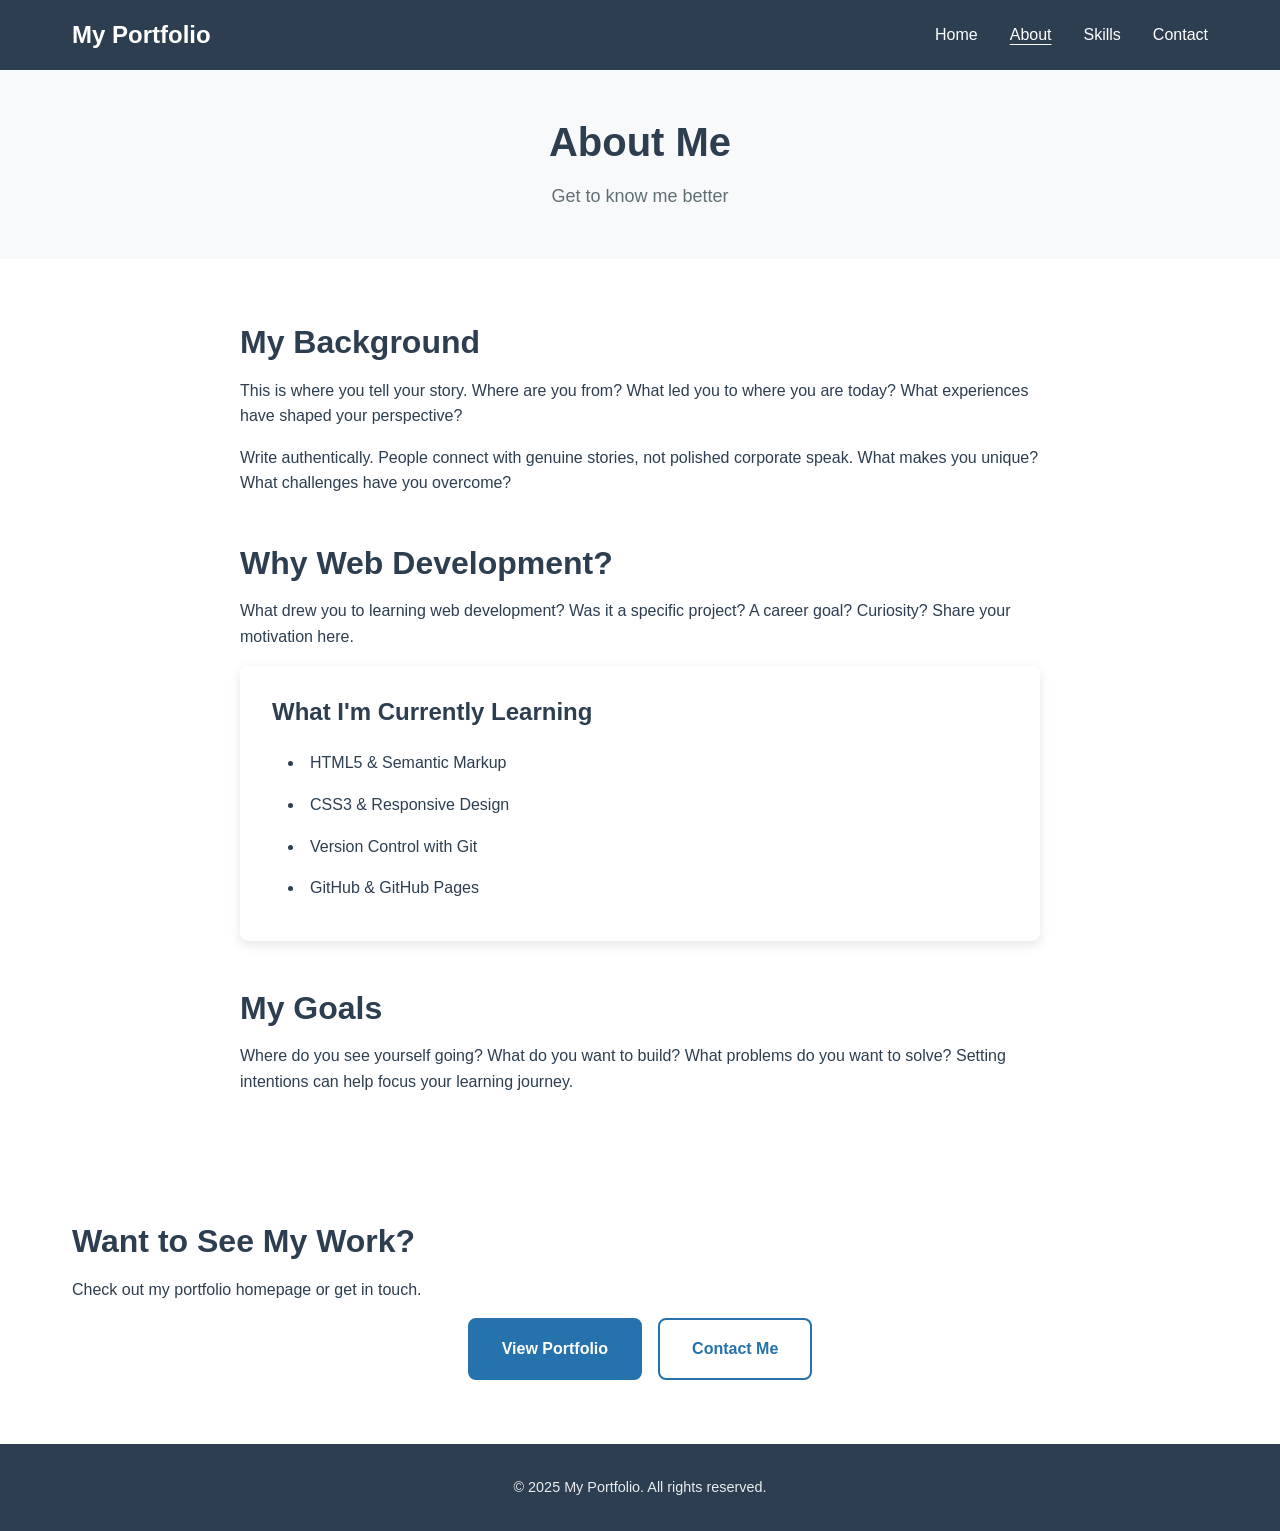
==== about.html @ 3eed1a19 "Initial commit" ====
<!DOCTYPE html>
<!--
================================================================================
about.html — Your About Page
================================================================================

This is a secondary page. It shares the same CSS file as index.html, which means
it automatically has the same styling. The header and footer are duplicated here
to keep navigation consistent across pages.

In larger projects, you'd use templates or includes to avoid this duplication.
For now, if you change the header in one file, remember to change it in the other.

================================================================================
-->
<html lang="en">

<head>
    <meta charset="UTF-8">
    <meta name="viewport" content="width=device-width, initial-scale=1.0">
    <meta name="description" content="Learn more about me and my journey">
    <!--
    Each page can have its own description. This helps search engines understand
    what this particular page is about.
    -->

    <title>About Me | My Portfolio</title>
    <!--
    A common pattern: [Page Name] | [Site Name]
    This helps users identify tabs and appears in search results.
    -->

    <link rel="stylesheet" href="styles.css">
    <!--
    Same stylesheet as index.html—this is why both pages look consistent.
    -->

    <!-- Exercise 25: Add your favicon link here too
    <link rel="icon" type="image/x-icon" href="favicon.ico">
    -->
</head>

<body>

    <a href="#main" class="skip-link">Skip to main content</a>
    <!--
    The same skip link as on index.html. See the comment there.
    -->

    <header>
        <!--
        This header is identical to index.html. On a real site, you'd want
        to keep these in sync.
        -->
        <div class="container header-content">
            <a href="index.html" class="logo">My Portfolio</a>

            <nav class="main-nav" aria-label="Main">
                <ul>
                    <li><a href="index.html">Home</a></li>
                    <li><a href="about.html" class="active">About</a></li>
                    <!--
                    Notice class="active" on the About link. This indicates
                    the current page. You could style .active differently in
                    CSS to show users where they are.
                    -->
                    <li><a href="index.html#skills">Skills</a></li>
                    <!--
                    index.html#skills links to the index page and then scrolls
                    to the element with id="skills". This works across pages.
                    -->
                    <li><a href="index.html#contact">Contact</a></li>
                </ul>
            </nav>
        </div>
    </header>

    <main id="main">

        <section class="section page-header">
            <!--
            A simpler header for secondary pages—not as tall as the homepage hero.
            -->
            <div class="container">
                <h1>About Me</h1>
                <p class="page-subtitle">Get to know me better</p>
            </div>
        </section>

        <section class="section">
            <div class="container">
                <article class="about-content">
                    <!--
                    The <article> element indicates self-contained content that
                    could stand on its own. It's appropriate for blog posts,
                    news articles, or in this case, an about-me section.
                    -->

                    <h2>My Background</h2>

                    <p>
                        This is where you tell your story. Where are you from?
                        What led you to where you are today? What experiences
                        have shaped your perspective?
                    </p>

                    <p>
                        Write authentically. People connect with genuine stories,
                        not polished corporate speak. What makes you unique?
                        What challenges have you overcome?
                    </p>

                    <!--
                    → Exercise 25: Replace all this placeholder content with
                      real information about yourself.
                    -->

                    <h2>Why Web Development?</h2>

                    <p>
                        What drew you to learning web development? Was it a
                        specific project? A career goal? Curiosity? Share your
                        motivation here.
                    </p>

                    <div class="card">
                        <h3>What I'm Currently Learning</h3>

                        <ul class="skills-list">
                            <li>HTML5 & Semantic Markup</li>
                            <li>CSS3 & Responsive Design</li>
                            <li>Version Control with Git</li>
                            <li>GitHub & GitHub Pages</li>
                        </ul>
                        <!--
                        Update this list with what you're actually learning.
                        -->
                    </div>

                    <h2>My Goals</h2>

                    <p>
                        Where do you see yourself going? What do you want to build?
                        What problems do you want to solve? Setting intentions can
                        help focus your learning journey.
                    </p>

                </article>
            </div>
        </section>

        <section class="section cta-section">
            <!--
            CTA stands for "call to action"—encouraging visitors to do something.
            -->
            <div class="container">
                <h2>Want to See My Work?</h2>
                <p>Check out my portfolio homepage or get in touch.</p>
                <div class="cta-buttons">
                    <a href="index.html" class="btn btn-primary">View Portfolio</a>
                    <a href="index.html#contact" class="btn">Contact Me</a>
                </div>
            </div>
        </section>

    </main>

    <footer>
        <div class="container">
            <p>&copy; 2025 My Portfolio. All rights reserved.</p>
        </div>
    </footer>

</body>
</html>
---- styles.css ----
/*
================================================================================
styles.css — The Stylesheet
================================================================================

This file controls how your HTML looks. Both index.html and about.html link
to this same file, which is why they share the same styling.

The file is organized into sections. Use the table of contents below to find
specific areas, or just scroll through to explore.

Table of Contents:
1. CSS Variables
2. Reset & Base Styles
3. Typography
4. Layout & Container
5. Header & Navigation
6. Hero Section
7. Sections & Cards
8. Buttons
9. About Page
10. Footer
11. Images
12. Utilities
13. Responsive Styles (Media Queries)

================================================================================
*/


/*
================================================================================
1. CSS VARIABLES
================================================================================

Variables let you define values once and reuse them throughout. They're defined
with -- prefix and used with var(). Changing a variable here changes it
everywhere it's used.

→ Exercise 13: Try changing these colors and watch what happens
*/

:root {
    /* Colors */
    --primary-color: #2c3e50;
    --secondary-color: #34495e;
    --accent-color: #2672ad;
    --text-dark: #2c3e50;
    --text-light: #5f6f73;
    /*
    The accent and light-text colors are chosen so that text stays readable:
    white on the accent color, and light text on the light background, both
    pass the 4.5 to 1 contrast ratio that accessibility guidelines ask for.
    If you change them, a contrast checker will tell you whether they still pass.
    */
    --white: #ffffff;
    --light-gray: #f8f9fa;

    /* Spacing - rem units scale with user's font size preferences */
    --spacing-xs: 0.5rem;
    --spacing-sm: 1rem;
    --spacing-md: 2rem;
    --spacing-lg: 3rem;
    --spacing-xl: 4rem;

    /* Typography */
    --font-main: 'Segoe UI', Tahoma, Geneva, Verdana, sans-serif;

    /* Animation */
    --transition-fast: 0.2s ease;
    --transition-normal: 0.3s ease;

    /* Border radius */
    --radius-sm: 4px;
    --radius-md: 8px;
    --radius-lg: 16px;

    /* Shadows */
    --shadow-sm: 0 2px 4px rgba(0, 0, 0, 0.1);
    --shadow-md: 0 4px 12px rgba(0, 0, 0, 0.1);
    --shadow-lg: 0 8px 25px rgba(0, 0, 0, 0.15);
}


/*
================================================================================
2. RESET & BASE STYLES
================================================================================

Browsers have default styles that vary. These rules create a consistent
starting point.
*/

* {
    margin: 0;
    padding: 0;
    box-sizing: border-box;
    /*
    box-sizing: border-box makes width include padding and border.
    Without this, a 200px wide element with 20px padding would actually
    be 240px wide. With border-box, it stays 200px and the content shrinks.
    */
}

html {
    scroll-behavior: smooth;
    /*
    Makes anchor links (#section) scroll smoothly instead of jumping.
    → Exercise 12: Click a navigation link to see this in action
    */
}

body {
    font-family: var(--font-main);
    line-height: 1.6;
    color: var(--text-dark);
    background-color: var(--white);
    min-height: 100vh;
    display: flex;
    flex-direction: column;
    /*
    Flexbox on body with column direction helps position the footer.
    → Exercise 21: See how margin-top: auto on footer uses this
    */
}


/*
================================================================================
3. TYPOGRAPHY
================================================================================
*/

h1, h2, h3, h4, h5, h6 {
    font-weight: 700;
    line-height: 1.2;
    margin-bottom: var(--spacing-sm);
}

h1 { font-size: 2.5rem; }
h2 { font-size: 2rem; }
h3 { font-size: 1.5rem; }

p {
    margin-bottom: var(--spacing-sm);
}

p:last-child {
    margin-bottom: 0;
    /* Removes bottom margin from the last paragraph in a container */
}

strong { font-weight: 700; }
em { font-style: italic; }

a {
    color: var(--accent-color);
    text-decoration: none;
    transition: color var(--transition-fast);
}

a:hover {
    color: var(--primary-color);
    text-decoration: underline;
}

a:focus {
    outline: 2px solid var(--accent-color);
    outline-offset: 2px;
    /*
    Focus styles are essential for keyboard navigation.
    → Exercise 23: Press Tab to move through links and see this outline
    */
}

/*
The skip link is the first link on every page. It is hidden until a keyboard
user presses Tab, then it appears at the top left. Following it jumps past
the navigation to the main content. Screen readers still announce it while it
is hidden, because clip hides it visually without removing it from the page.
→ Exercise 23: Press Tab once on a freshly loaded page to see it
*/
.skip-link {
    position: absolute;
    left: 0;
    top: 0;
    width: 1px;
    height: 1px;
    overflow: hidden;
    clip: rect(0 0 0 0);
    white-space: nowrap;
}

.skip-link:focus {
    width: auto;
    height: auto;
    clip: auto;
    padding: var(--spacing-xs) var(--spacing-sm);
    background-color: var(--white);
    color: var(--primary-color);
    outline: 2px solid var(--accent-color);
    z-index: 1000;
}


/*
================================================================================
4. LAYOUT & CONTAINER
================================================================================
*/

.container {
    width: 100%;
    max-width: 1200px;
    margin: 0 auto;
    padding: 0 var(--spacing-md);
    /*
    max-width prevents content from stretching too wide on large screens.
    margin: 0 auto centers the container (auto left/right margins split
    available space evenly).
    
    → Exercise 19: Try changing max-width or removing margin: 0 auto
    */
}


/*
================================================================================
5. HEADER & NAVIGATION
================================================================================

→ Exercise 20: Explore position: sticky here
*/

header {
    background-color: var(--primary-color);
    color: var(--white);
    padding: var(--spacing-sm) 0;
    position: sticky;
    top: 0;
    z-index: 100;
    /*
    position: sticky + top: 0 makes the header stick to the top when you scroll.
    z-index ensures it appears above other content.
    
    Try changing sticky to fixed or relative and scroll your page.
    */
}

.header-content {
    display: flex;
    justify-content: space-between;
    align-items: center;
    /*
    Flexbox places logo on left, nav on right.
    justify-content: space-between pushes them to opposite ends.
    */
}

.logo {
    font-size: 1.5rem;
    font-weight: 700;
    color: var(--white);
    text-decoration: none;
}

.logo:hover {
    color: var(--light-gray);
    text-decoration: none;
}

.main-nav ul {
    display: flex;
    list-style: none;
    gap: var(--spacing-md);
    /* gap creates space between flex items */
}

.main-nav a {
    color: var(--white);
    text-decoration: none;
    padding: var(--spacing-xs) 0;
}

.main-nav a:hover,
.main-nav a.active {
    text-decoration: underline;
    text-underline-offset: 4px;
}

.main-nav a:focus {
    outline: 2px solid var(--white);
    outline-offset: 2px;
}


/*
================================================================================
6. HERO SECTION
================================================================================

→ Exercise 14: Try changing the background to a gradient
→ Exercise 17: Experiment with text-align
*/

.hero {
    background-color: var(--primary-color);
    /*
    Try replacing with:
    background: linear-gradient(135deg, var(--primary-color), var(--accent-color));
    */
    color: var(--white);
    text-align: center;
    padding: var(--spacing-xl) 0;
}

.hero h1 {
    margin-bottom: var(--spacing-md);
}

.hero-text {
    font-size: 1.25rem;
    max-width: 600px;
    margin: 0 auto var(--spacing-md);
    opacity: 0.9;
}


/*
================================================================================
7. SECTIONS & CARDS
================================================================================

→ Exercise 15: Explore padding here
→ Exercise 16: Experiment with border-radius and borders
→ Exercise 18: Try adding section-specific styles
→ Exercise 22: Add hover effects
*/

.section {
    padding: var(--spacing-xl) 0;
}

.page-header {
    background-color: var(--light-gray);
    text-align: center;
    padding: var(--spacing-lg) 0;
}

.page-subtitle {
    color: var(--text-light);
    font-size: 1.125rem;
}

.card {
    background-color: var(--white);
    padding: var(--spacing-md);
    border-radius: var(--radius-md);
    box-shadow: var(--shadow-md);
    transition: transform var(--transition-fast), box-shadow var(--transition-fast);
    /*
    The transition property here makes hover animations smooth.
    → Exercise 22: Add the .card:hover rule below
    */
}

/* → Exercise 22: Uncomment to add hover effects
.card:hover {
    transform: translateY(-5px);
    box-shadow: var(--shadow-lg);
}
*/

/* → Exercise 18: Uncomment to style the skills section differently
.skills-section {
    background-color: var(--light-gray);
}

.skills-section .card {
    border-left: 4px solid var(--accent-color);
}
*/

/* Contact section styling (for Exercise 11) */
.contact-section {
    background-color: var(--primary-color);
    color: var(--white);
    text-align: center;
}

.contact-section h2 {
    color: var(--white);
}

.contact-section .btn {
    background-color: var(--white);
    color: var(--primary-color);
    border-color: var(--white);
}

.contact-section .btn:hover {
    background-color: var(--light-gray);
    border-color: var(--light-gray);
}


/*
================================================================================
8. BUTTONS
================================================================================
*/

.btn {
    display: inline-block;
    padding: var(--spacing-sm) var(--spacing-md);
    background-color: transparent;
    color: var(--accent-color);
    border: 2px solid var(--accent-color);
    border-radius: var(--radius-md);
    text-decoration: none;
    font-weight: 600;
    cursor: pointer;
    transition: all var(--transition-fast);
}

.btn:hover {
    background-color: var(--accent-color);
    color: var(--white);
    text-decoration: none;
}

.btn:focus {
    outline: 2px solid var(--primary-color);
    outline-offset: 2px;
}

.btn-primary {
    background-color: var(--accent-color);
    color: var(--white);
}

.btn-primary:hover {
    background-color: var(--primary-color);
    border-color: var(--primary-color);
}

.cta-buttons {
    display: flex;
    gap: var(--spacing-sm);
    justify-content: center;
    flex-wrap: wrap;
}


/*
================================================================================
9. ABOUT PAGE
================================================================================
*/

.about-content {
    max-width: 800px;
    margin: 0 auto;
    /* Narrower width for readability */
}

.about-content h2 {
    margin-top: var(--spacing-lg);
}

.about-content h2:first-child {
    margin-top: 0;
}

.skills-list {
    list-style-position: inside;
    padding-left: var(--spacing-sm);
}

.skills-list li {
    padding: var(--spacing-xs) 0;
}


/*
================================================================================
10. FOOTER
================================================================================

→ Exercise 21: Notice margin-top: auto and how it works with flexbox on body
*/

footer {
    background-color: var(--primary-color);
    color: var(--white);
    padding: var(--spacing-md) 0;
    text-align: center;
    margin-top: auto;
    /*
    margin-top: auto pushes the footer to the bottom because body is
    display: flex with flex-direction: column. The auto margin takes up
    all available space above the footer.
    */
}

footer p {
    font-size: 0.9rem;
    opacity: 0.9;
}


/*
================================================================================
11. IMAGES
================================================================================

→ Exercise 9: Add an image and use these styles
*/

.profile-image {
    margin: var(--spacing-md) auto;
    max-width: 400px;
}

.profile-image img {
    width: 100%;
    height: auto;
    border-radius: var(--radius-md);
    /*
    width: 100% + height: auto keeps the image's aspect ratio.
    The image scales to fit its container without distorting.
    */
}

.profile-image figcaption {
    text-align: center;
    font-size: 0.9rem;
    color: var(--text-light);
    margin-top: var(--spacing-xs);
}


/*
================================================================================
12. UTILITIES
================================================================================

Small helper classes for common needs.
*/

.text-center { text-align: center; }
.text-light { color: var(--text-light); }


/*
================================================================================
13. RESPONSIVE STYLES (MEDIA QUERIES)
================================================================================

Media queries apply styles only when certain conditions are met.
These rules take effect when the screen is 768px or narrower.

→ Exercise 24: Add more breakpoints or modify these
*/

@media (max-width: 768px) {
    .header-content {
        flex-direction: column;
        gap: var(--spacing-sm);
        /* Stack logo and nav vertically on smaller screens */
    }

    .main-nav ul {
        flex-wrap: wrap;
        justify-content: center;
    }

    .hero {
        padding: var(--spacing-lg) 0;
    }

    h1 { font-size: 2rem; }
    h2 { font-size: 1.5rem; }
}

/* → Exercise 24: Try adding this smaller breakpoint
@media (max-width: 480px) {
    .hero h1 {
        font-size: 1.75rem;
    }
    
    .container {
        padding: 0 1rem;
    }
    
    .card {
        padding: 1rem;
    }
}
*/


/*
================================================================================
END OF STYLESHEET
================================================================================

As you work through the exercises, you'll encounter most of these rules.
The comments point to relevant exercises, but feel free to experiment with
anything that catches your interest.

If something breaks, that's useful information—you've learned what that
rule does. You can always undo changes or start fresh.
*/
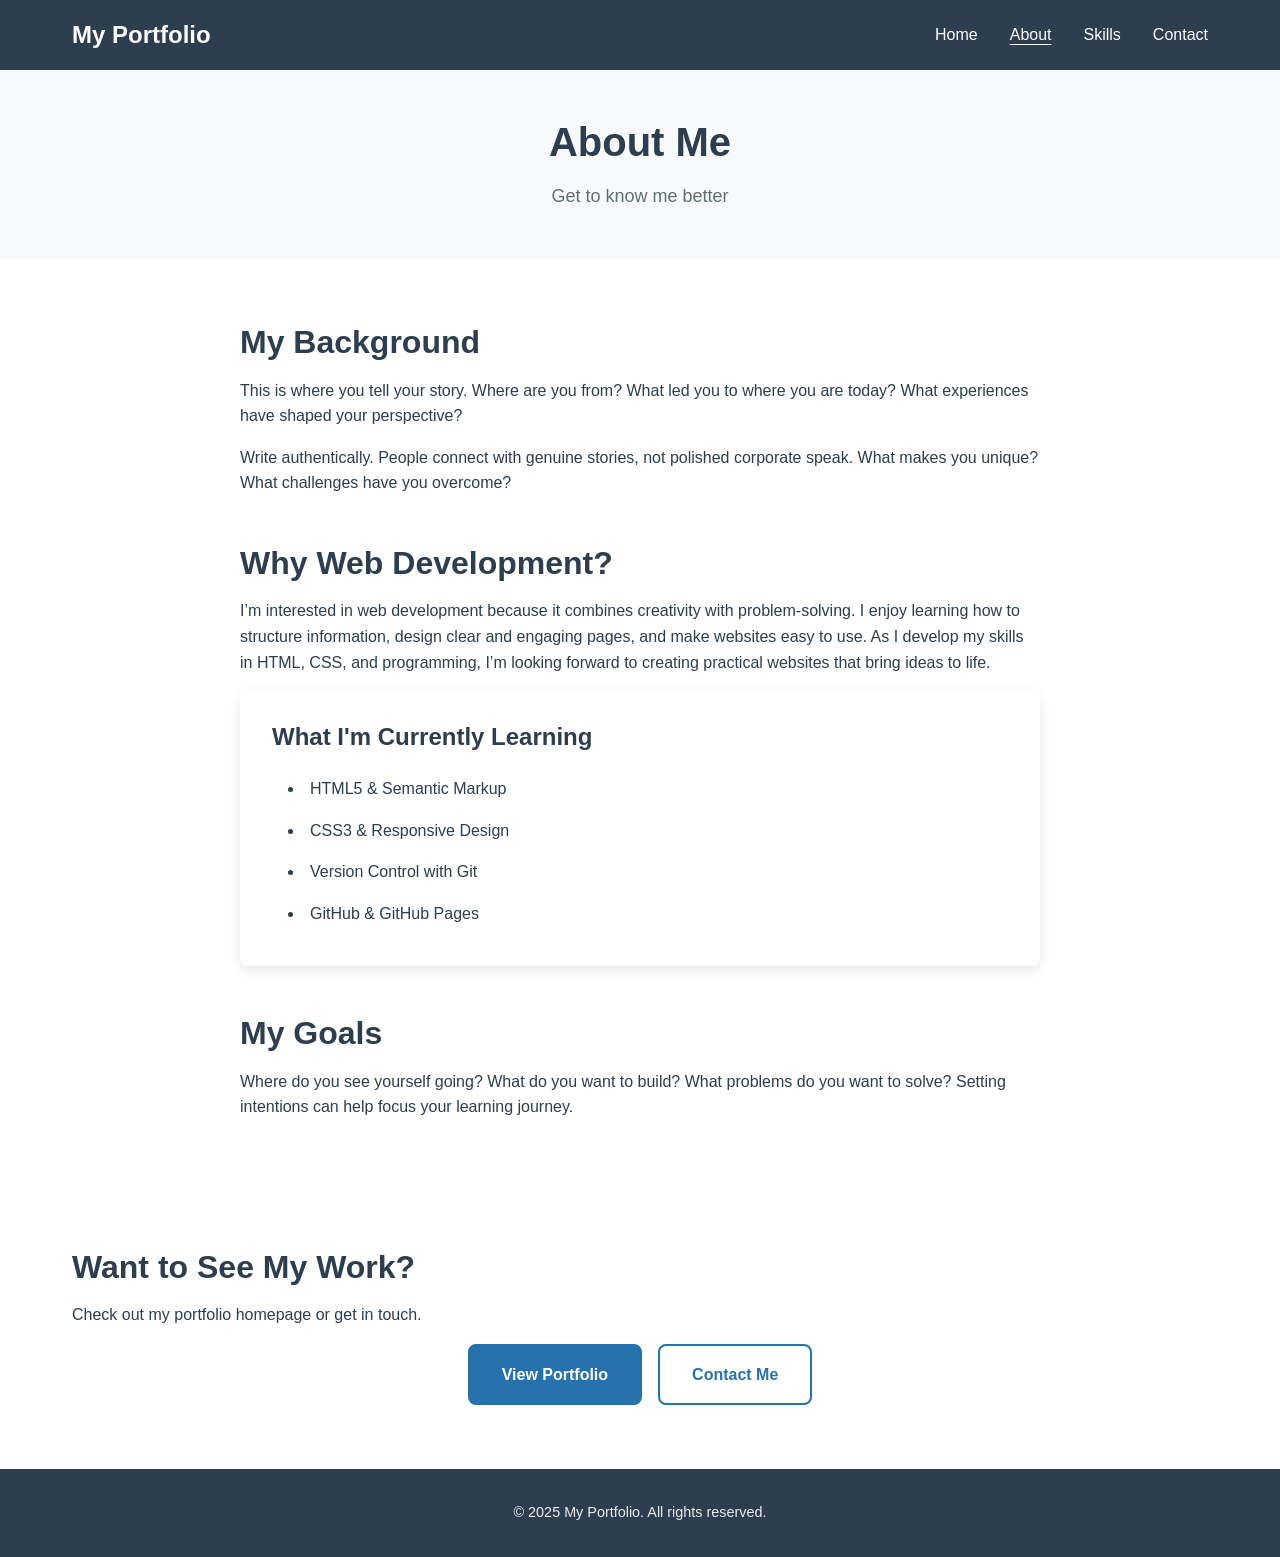
==== commit 53b47a8d: "Revise motivation for learning web development Updated the motivation paragraph for web development." ====
--- a/about.html
+++ b/about.html
@@ -118,9 +118,11 @@
                     <h2>Why Web Development?</h2>
 
                     <p>
-                        What drew you to learning web development? Was it a
-                        specific project? A career goal? Curiosity? Share your
-                        motivation here.
+                        I’m interested in web development because it combines creativity with
+                        problem-solving. I enjoy learning how to structure information, design
+                        clear and engaging pages, and make websites easy to use. As I develop my 
+                        skills in HTML, CSS, and programming, I’m looking forward to creating 
+                        practical websites that bring ideas to life.
                     </p>
 
                     <div class="card">
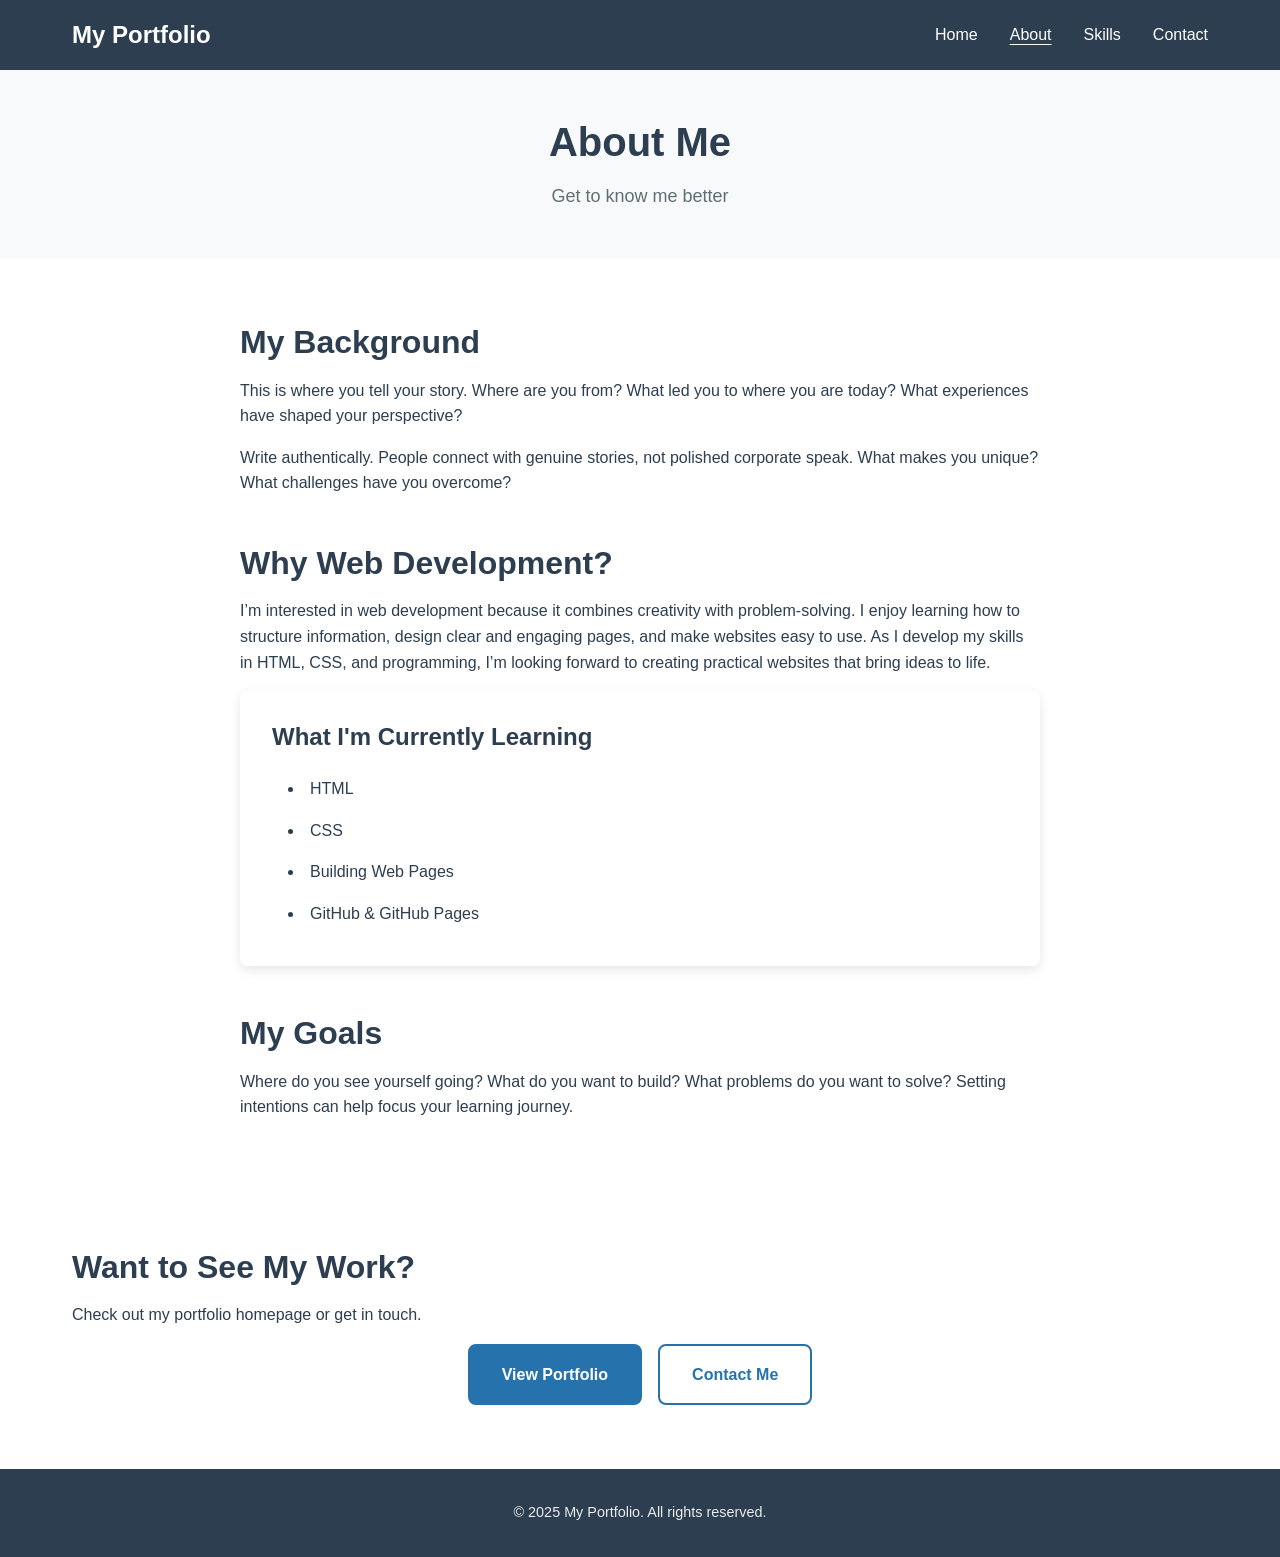
==== commit 47aa5352: "Update about.html" ====
--- a/about.html
+++ b/about.html
@@ -129,10 +129,10 @@
                         <h3>What I'm Currently Learning</h3>
 
                         <ul class="skills-list">
-                            <li>HTML5 & Semantic Markup</li>
-                            <li>CSS3 & Responsive Design</li>
-                            <li>Version Control with Git</li>
-                            <li>GitHub & GitHub Pages</li>
+                            <li>HTML </li>
+                            <li>CSS </li>
+                            <li>Building Web Pages </li>
+                            <li>GitHub & GitHub Pages </li>
                         </ul>
                         <!--
                         Update this list with what you're actually learning.
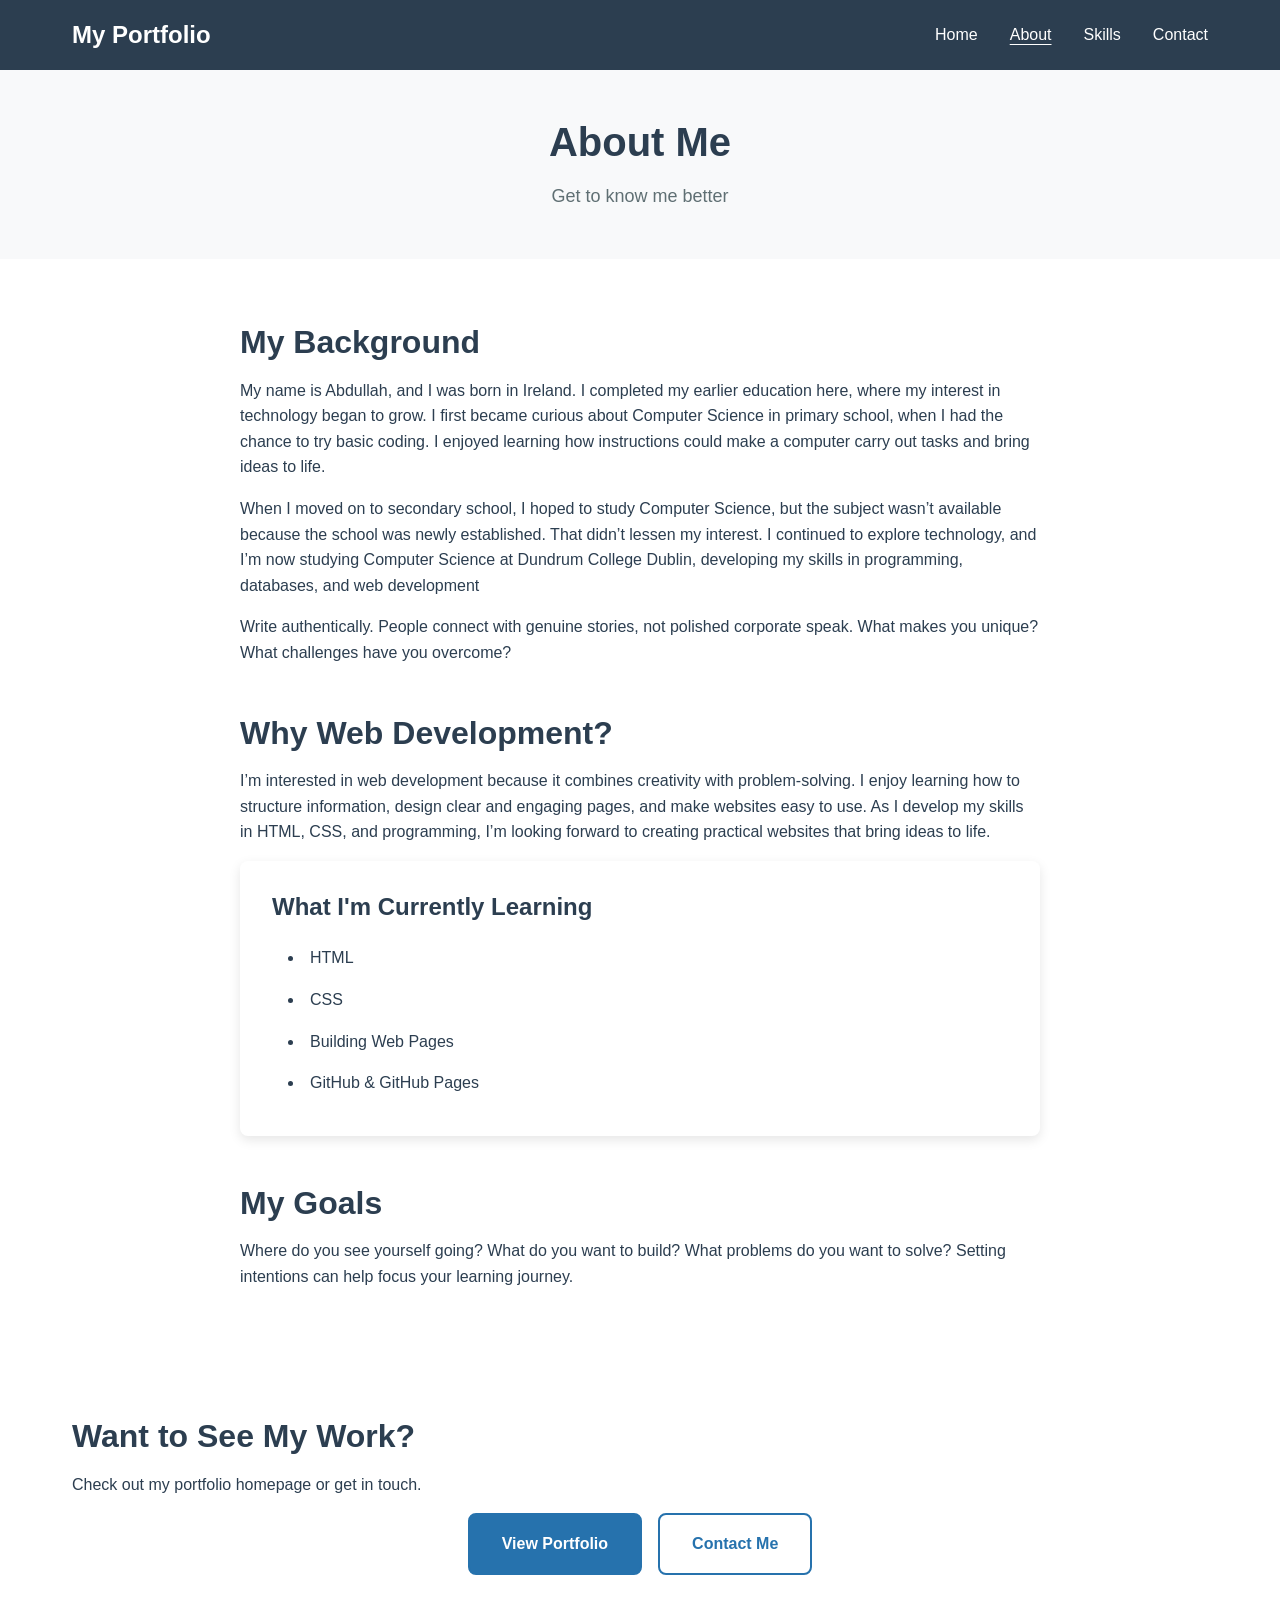
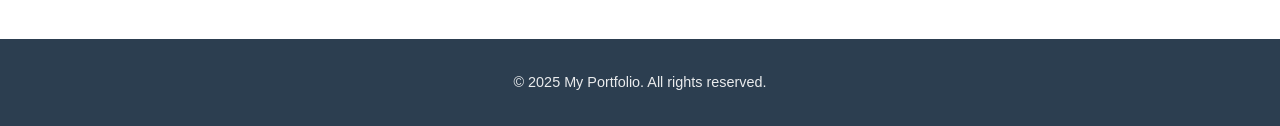
==== commit 8fc6d010: "Revise personal story in about.html Updated personal background information to include details about" ====
--- a/about.html
+++ b/about.html
@@ -99,10 +99,21 @@
                     <h2>My Background</h2>
 
                     <p>
-                        This is where you tell your story. Where are you from?
-                        What led you to where you are today? What experiences
-                        have shaped your perspective?
-                    </p>
+                        My name is Abdullah, and I was born in Ireland. I completed my earlier education here,
+                        where my interest in technology began to grow. I first became curious about Computer Science
+                        in primary school, when I had the chance to try basic coding. I enjoyed learning how instructions
+                        could make a computer carry out tasks and bring ideas to life.
+                    <p>
+
+
+                    <p>
+                        When I moved on to secondary school, I hoped to study Computer Science, but the subject wasn’t
+                        available because the school was newly established. That didn’t lessen my interest. I continued 
+                        to explore technology, and I’m now studying Computer Science at Dundrum College Dublin, developing
+                        my skills in programming, databases, and web development
+                    <p>
+
+                        
 
                     <p>
                         Write authentically. People connect with genuine stories,
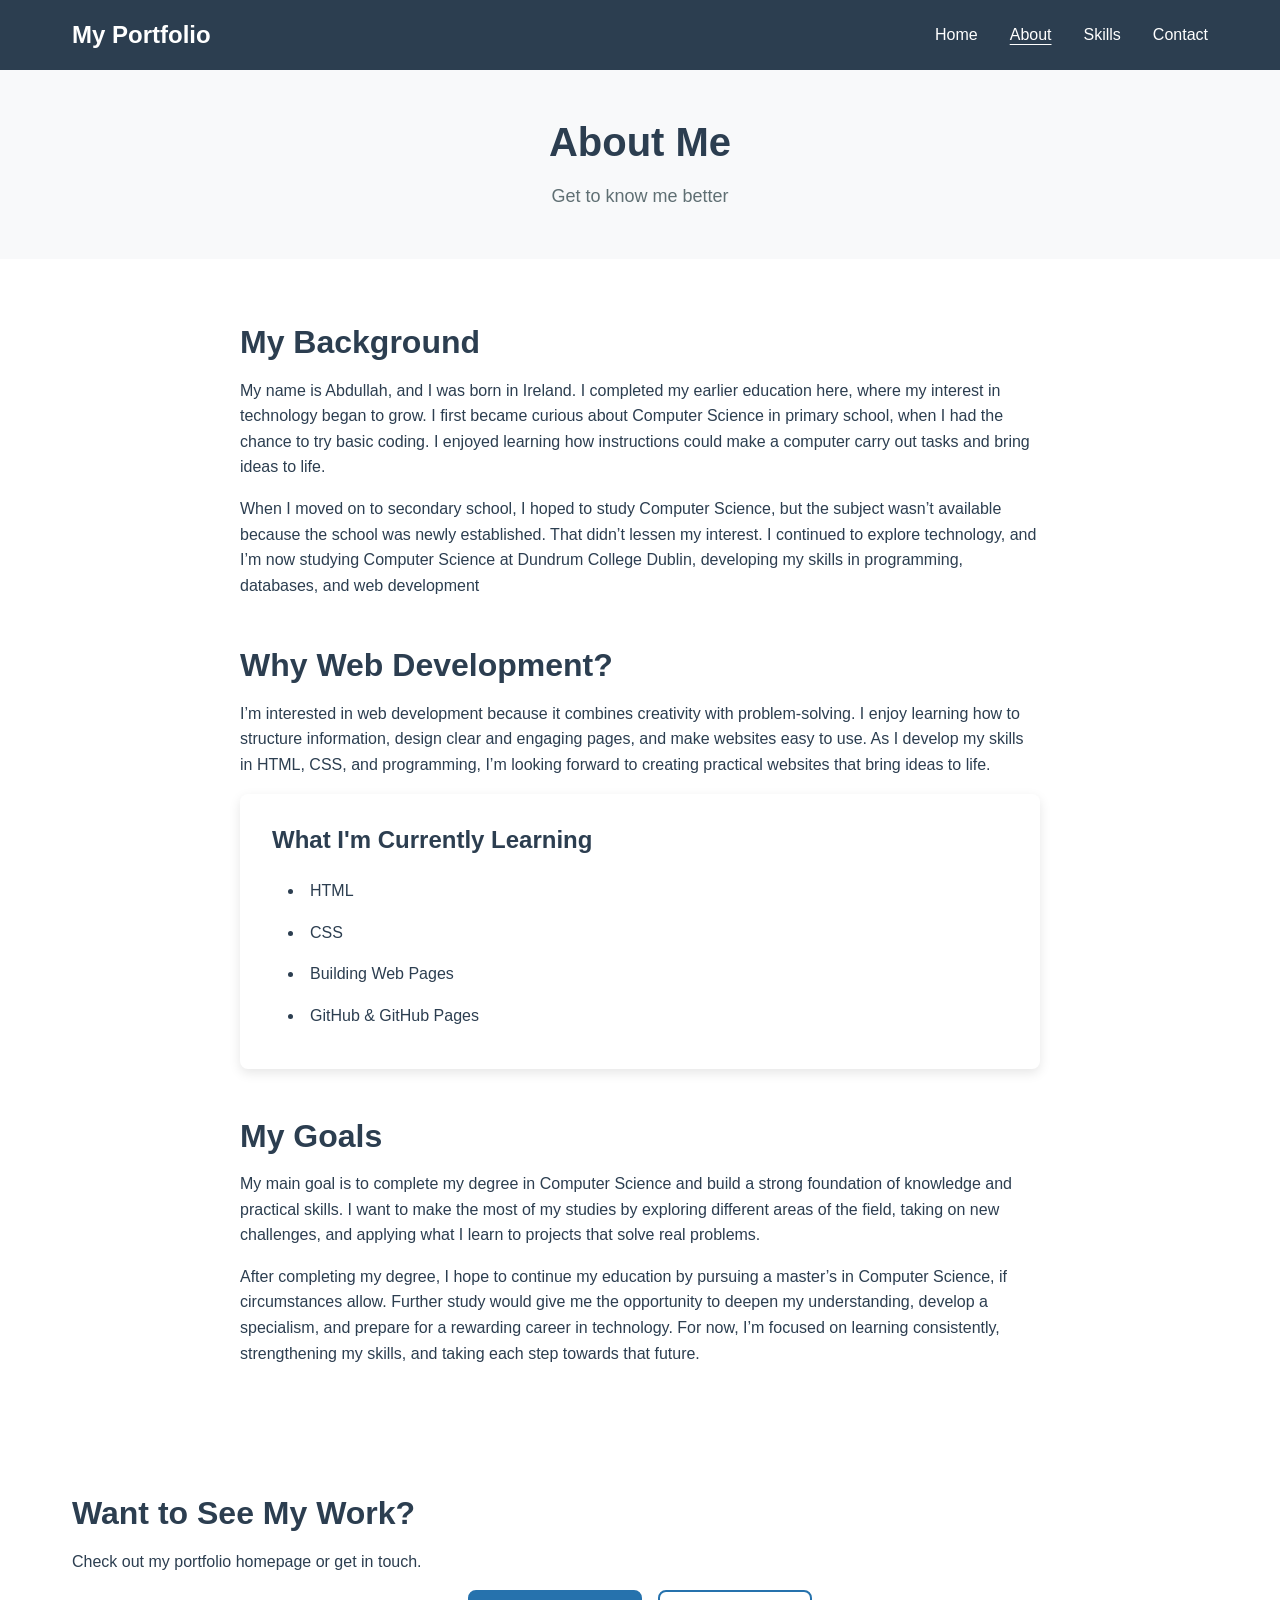
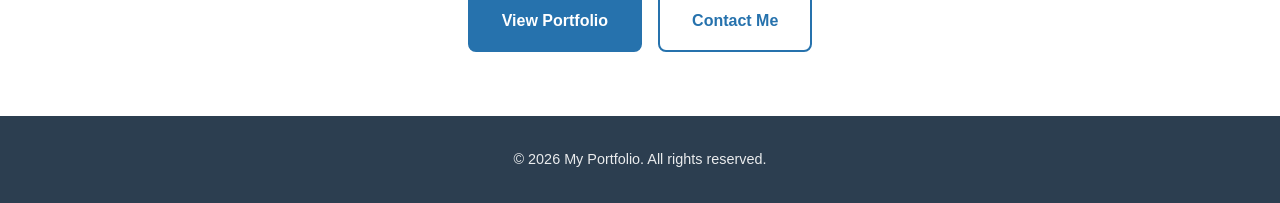
==== commit 988764bf: "Update about.html" ====
--- a/about.html
+++ b/about.html
@@ -113,13 +113,7 @@
                         my skills in programming, databases, and web development
                     <p>
 
-                        
-
-                    <p>
-                        Write authentically. People connect with genuine stories,
-                        not polished corporate speak. What makes you unique?
-                        What challenges have you overcome?
-                    </p>
+                    
 
                     <!--
                     → Exercise 25: Replace all this placeholder content with
@@ -153,9 +147,17 @@
                     <h2>My Goals</h2>
 
                     <p>
-                        Where do you see yourself going? What do you want to build?
-                        What problems do you want to solve? Setting intentions can
-                        help focus your learning journey.
+                        My main goal is to complete my degree in Computer Science and build a strong foundation of knowledge
+                        and practical skills. I want to make the most of my studies by exploring different areas of the field,
+                        taking on new challenges, and applying what I learn to projects that solve real problems.
+                    <p>
+                    
+                    
+                    <p>
+                       After completing my degree, I hope to continue my education by pursuing a master’s in Computer Science, 
+                        if circumstances allow. Further study would give me the opportunity to deepen my understanding, develop
+                        a specialism, and prepare for a rewarding career in technology. For now, I’m focused on learning consistently,
+                        strengthening my skills, and taking each step towards that future.
                     </p>
 
                 </article>
@@ -180,7 +182,7 @@
 
     <footer>
         <div class="container">
-            <p>&copy; 2025 My Portfolio. All rights reserved.</p>
+            <p>&copy; 2026 My Portfolio. All rights reserved.</p>
         </div>
     </footer>
 
